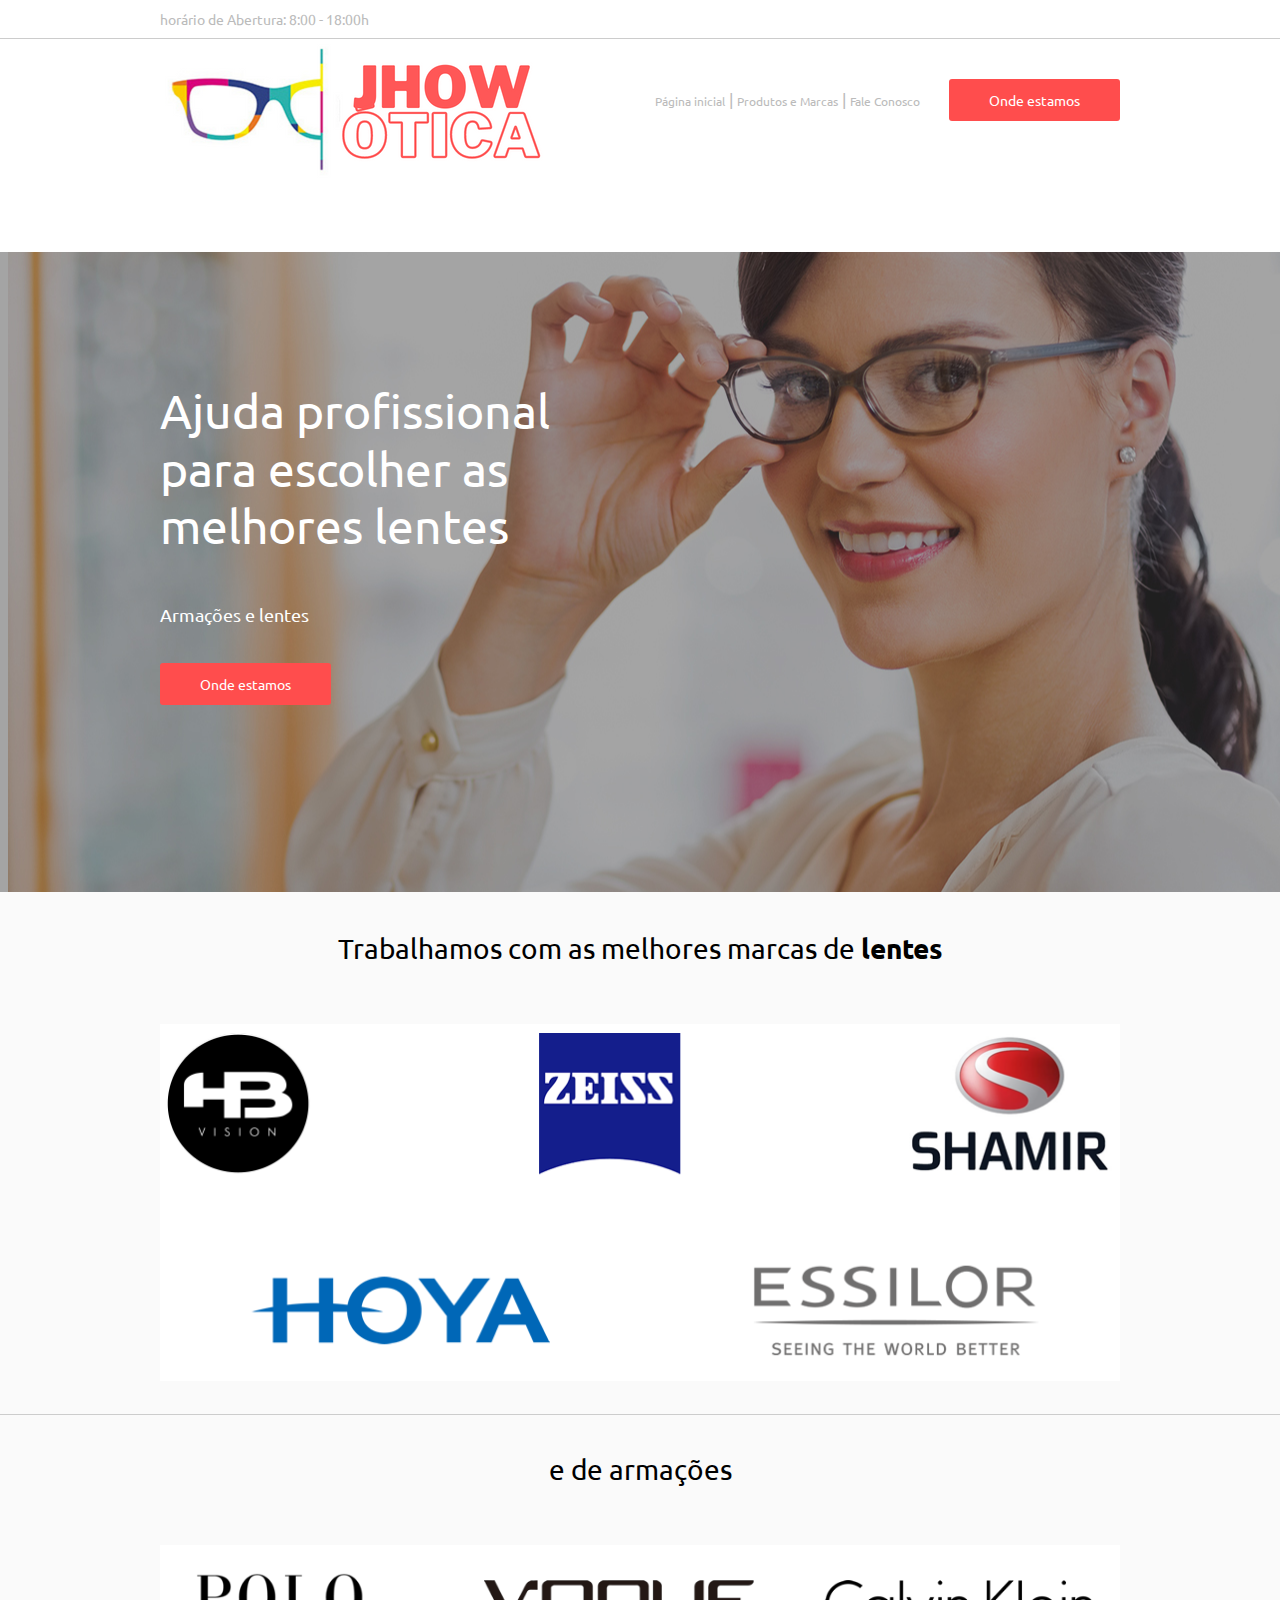
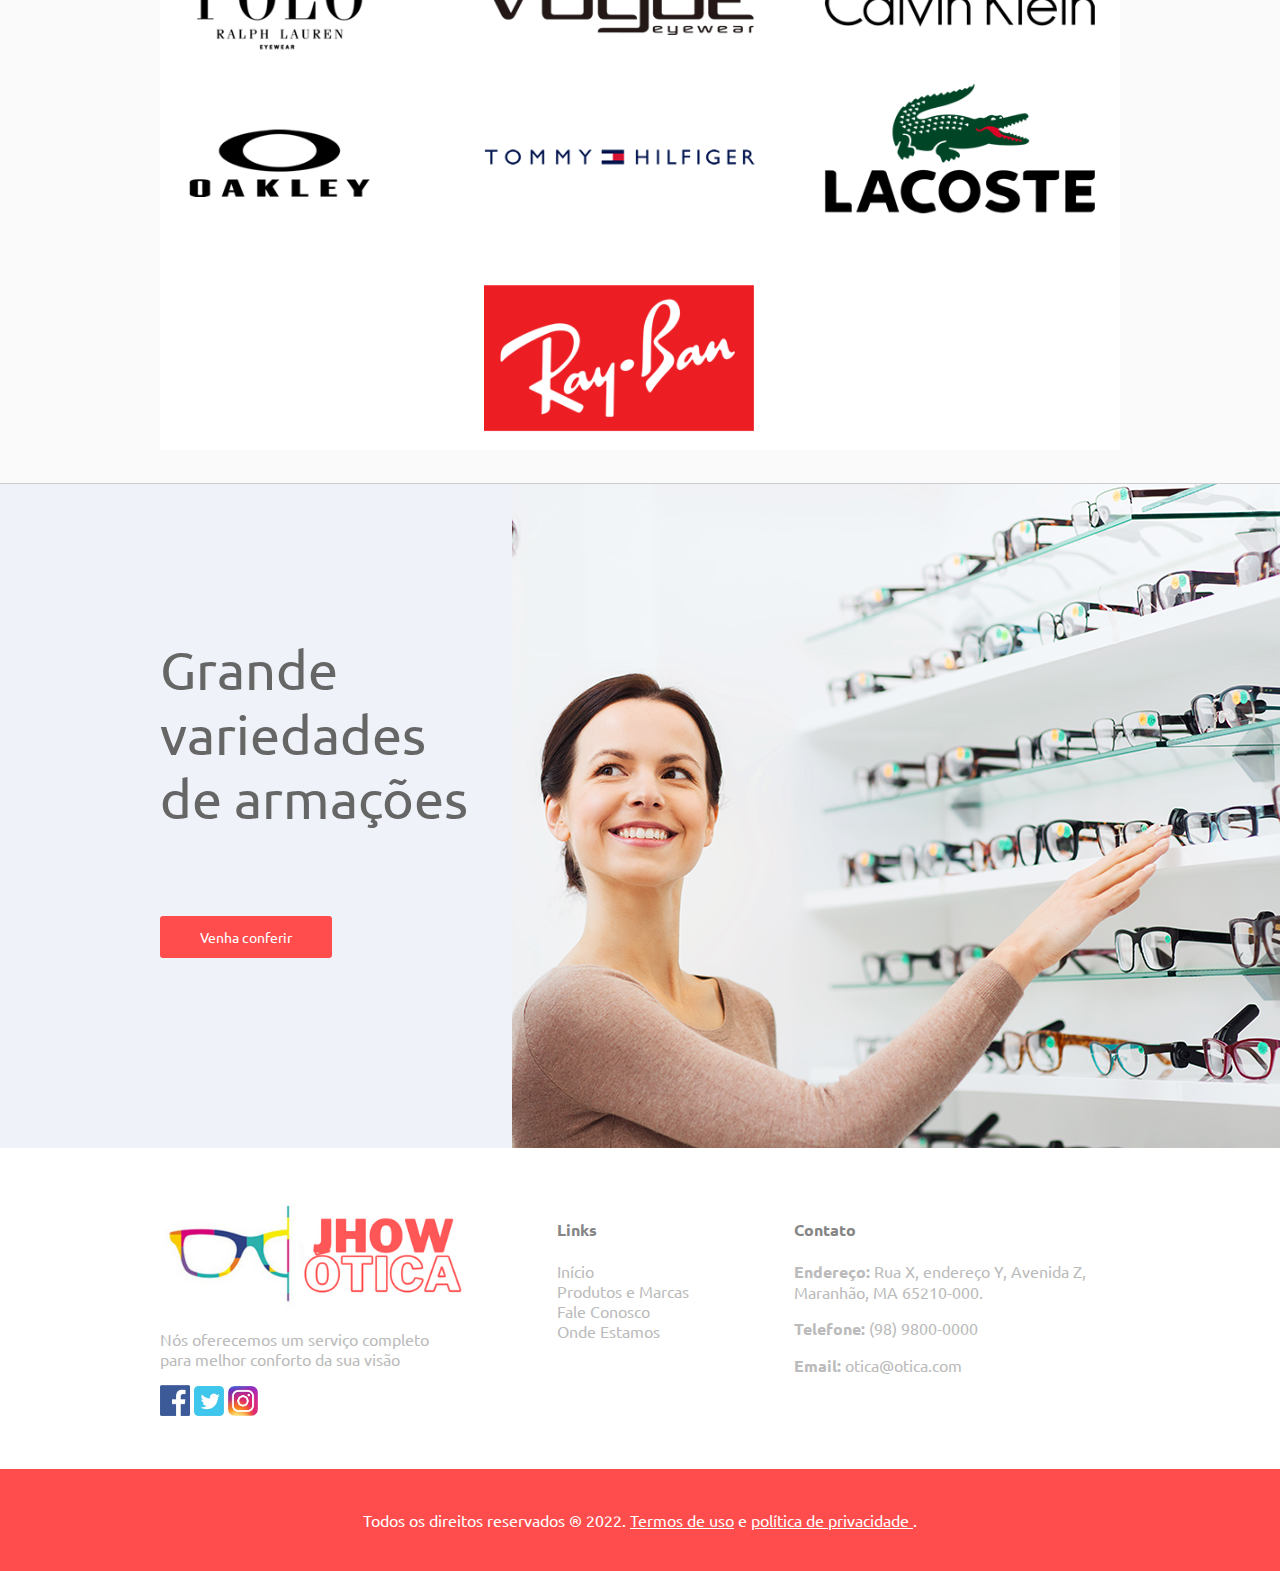
==== index.html @ 04d1ae9f "arquivo atualizado" ====
<!DOCTYPE html>
<html lang="en">

<head>
    <meta charset="UTF-8">
    <meta http-equiv="X-UA-Compatible" content="IE=edge">
    <meta name="viewport" content="width=device-width, initial-scale=1.0">
    <title>Página Inicial</title>
    <link rel="stylesheet" href="style.css">
</head>

<body>
    <div class="modal">
        <a>X</a>
        <h2>Ofertas de 10%</h2>
        <p>
        <form name="modal_form" method="post">
            digite seu e-mail e ganhe 10% de desconto em qualquer compra:
            <br>
            <input type="text" name="email" placeholder="digite seu e-mail aqui">
            <br>
            <br>
            <input type="submit" value="Enviar" class="btn_destaque" />
        </form>
        </p>
    </div>
    <header>
        <div class="barra_superior">
            <div class="container">
                horário de Abertura: 8:00 - 18:00h
            </div>
        </div>
        <div class="container">
            <img class="logo" src="img/JHOW´S ÓTICA.png" alt="aqui está a logo da empresa" title="logo da empresa Jhow">


            <nav>
                <a href="index.html" alt="vai para a página inicial do site"
                    title="retorna para a página Inicial">Página inicial</a> |
                <a href="#marcas" alt="vai para a página de Produtos e Marcas"
                    title="vai para a página de produtos e marcas">Produtos e Marcas</a> |
                <a href="faleConosco.html" alt="vai para a página de fale conosco"
                    title="vai para a página de fale conosco">Fale Conosco</a>

                <a class="btn_destaque" href="OndeEstamos.html">Onde estamos</a>

            </nav>
        </div>
    </header>
    <br class="clearfix">
    <section class="sec01">
        <div class="container">
            <p class="titulo">
                Ajuda profissional <br>
                para escolher as <br>
                melhores lentes
            </p>

            <p>
                Armações e lentes
            </p>

            <a class="btn_destaque" href="OndeEstamos.html">Onde estamos</a>
        </div>
    </section>
    <section class="sec02">
        <div class="container">
            <a name="marcas"></a>
            <p>
                Trabalhamos com as melhores marcas de <b>lentes</b>
            </p>

            <img src="img/LogoLentes.png" alt="Logo de marcas (Lentes)">
        </div>
    </section>
    <section class="sec02">
        <div class="container">
            <p>
                e de armações
            </p>

            <img src="img/LogoArmacoes.png" alt="Logo de marcas (Armações)">
        </div>
    </section>

    <section class="sec03">
        <div class="container">
            <div class="largura40">
                <p>
                    Grande <br>
                    variedades <br>
                    de armações
                </p>

                <a class="btn_destaque" href="OndeEstamos.html">Venha conferir</a></a>
            </div>
        </div>
        <div class="largura60 home2"></div>
    </section>
    <footer>
        <div class="container">
            <div class="um_terco">
                <img class="logo" src="img/JHOW´S ÓTICA.png" alt="logo da empresa" title="aqui fica a logo da empresa">
                <p>
                    Nós oferecemos um serviço completo <br>
                    para melhor conforto da sua visão
                </p>
                <a href="https://www.facebook.com/jhousefkl">
                    <img src="img/facebook.jpg" width="30" alt="link para facebook">
                </a>
                <a href="#">
                    <img src="img/twitter.jpg" width="30" alt="link para twitter">
                </a>
                <a href="https://www.instagram.com/jhousef_mz/">
                    <img src="img/Instragram.jpg" width="30" alt="link para instagram">
                </a>
            </div>
            <div class="um_terco">
                <div class="margem_esquerda">
                    <h4>Links</h4>
                    <p>
                        <a href="index.html">Início</a> <br>
                        <a href="#marcas">Produtos e Marcas</a> <br>
                        <a href="faleConosco.html">Fale Conosco</a> <br>
                        <a href="OndeEstamos.html">Onde Estamos</a> <br>
                    </p>
                </div>
            </div>
            <div class="um_terco">
                <h4>Contato</h4>

                <p>
                    <b>Endereço:</b>
                    Rua X, endereço Y, Avenida Z, <br>
                    Maranhão, MA 65210-000.
                </p>

                <p>
                    <b>Telefone:</b>
                    <a href="tel:9898000000">(98) 9800-0000</a>
                </p>

                <p>
                    <b>Email:</b>
                    <a href="mailto:otica@octica.com">otica@otica.com</a>
                </p>

            </div>
        </div>
        <br class="clearfix">
        <div class="direitos_reservados">
            <p>
                Todos os direitos reservados &reg; 2022.
                <a href="termosDeUso.html">Termos de uso</a> e <a href="politicaDePrivacidade.html">política de
                    privacidade
                </a>.
            </p>
        </div>
    </footer>

    <style>
        @import url('https://fonts.googleapis.com/css2?family=Ubuntu:ital@0;1&display=swap');
    </style>

    <script type="text/javascript" src="js/script.js"></script>
</body>

</html>
---- style.css ----
@import url('https://fonts.googleapis.com/css2?family=Raleway:wght@100&family=Ubuntu:ital@0;1&display=swap');
@font-face {
    font-family: "florentia";
    src: url("fonts/Florentia-Thin-trial.ttf");
}
.clearfix{
    clear: both;
}
body{
    margin: 0px;
    font-family: 'Ubuntu', sans-serif;
}
.barra_superior{
    border-bottom: 1px solid rgb(204,204,204);
    color: rgb(187,187,187);
    padding-top: 10px;
    padding-bottom: 10px;
    font-size: 14px;
}
.container{
    max-width: 960px;
    width: 100%;
    margin: 0 auto;   
}
nav{
    color: rgb(187,187,187);
    float: right;
    margin-top: 50px;
}
nav a{
    color: rgb(187,187,187);
    text-decoration: none;
    font-size: 12px;
}
.btn_destaque, .metade input[type=submit]{
    background-color: rgb(255, 77, 77);
    color: white;
    padding: 12px 40px;
    border-radius: 3px;
    text-decoration: none;
    font-size: 14px;
}
.btn_destaque:hover, .metade input[type=submit]:hover{
    background: rgb(255, 67, 67);
}
header .btn_destaque{
    margin-left: 25px;
}
.sec01{
    height: 640px;
    color: white;
    background-image: url(img/Home.png);
    background-repeat: no-repeat;
    background-position: center;
}
.sec01 p.titulo{
    font-size: 48px;
    padding-top: 130px;
    padding-bottom: 1px;
}
.sec01 p{
    font-size: 18px;
    padding-bottom: 30px;
    line-height: 120%;
}
.sec02{
    border-bottom: 1px solid rgb(204,204,204);
    padding-top: 10px;
}
.sec02 img{
    width: 100%;
    margin-top: 30px;
    margin-bottom: 30px;
}
.sec02 p{
    text-align: center;
    font-size: 28px;
}
.sec03{
    background-color: rgb(239, 243, 249);
    height: 664px;
}
.sec03 p{
    font-size: 54px;
    line-height: 120%;
    color: rgb(102, 102, 102);
    padding-top: 100px;
    padding-bottom: 40px;
}
.largura40{
    width: 35%;
    float: left;
}
.largura60{
    width: 60%;
    float: right;
}
.home2{
    background-image: url(img/Home2.png);
    height: 664px;
    background-position: right;
}
.um_terco{
    width: 33%;
    float: left;
    padding-top: 50px;
}
.um_terco h4{
    color: rgb(134, 134, 134);
}
.um_terco .logo{
    width: 100%;
}
.um_terco p{
    color: rgb(187,187,187);
}
.um_terco a{
    text-decoration: none;
    color: rgb(187,187,187);
}
.margem_esquerda{
    margin-left: 80px;
}
.direitos_reservados{
    background-color: rgb(255, 77, 77);
    color: white;
    padding-top: 25px;
    padding-bottom: 25px;
    margin-top: 50px;
    width: 100%;
    text-align: center;
}
.direitos_reservados a{
    color: white;
}
.sec_fale, .sec_onde{
    height: 500px;
    background-color: #FAFAFA;
}
.sec_fale .metade{
    padding-top: 100px;
}
section{
    background-color: #FAFAFA;
}
.metade{
    width: 50%;
    float: left;
    line-height: 150%;
    color: rgb(120, 120, 120);
}
.metade a{
    text-decoration: none;
}
.metade label{
    width: 30%;
    display: inline-block;
    vertical-align: top;
}
.metade.form{
    line-height: 250%;
}
.metade.form input[type=text], .metade.form textarea,
.modal input[type=text]{
    border: none;
    border-bottom: solid 1px lightgray;
    width: 63%;
    background-color: #FAFAFA;
    padding: 10px;
}
.modal input[type=submit]{
    padding-top: 10px;
    border: none;
}
.metade textarea{
    min-height: 100px;
}
.metade input[type=submit]{
    border: none;
    float: right;
    margin-right: 10px;
}
.metade div, .metade address{
    padding-left: 20px;
}
.modal{
    display: none;
    position: fixed;
    width: 400px;
    height: 200px;
    background-color: white;
    top: 50%;
    margin-top: -100px;
    left: 50%;
    margin-left: -200px;
    padding: 20px;
    border-radius: 5px;
}
.modal input[type=text]{
    width: 95%;
}
.modal a{
    float: right;
    font-size: 24px;
    text-decoration: none;
    color: black;
    margin-top: -15px;
    margin-right: -12px;
    cursor: pointer;
}
.modal a:hover{
    background-color: rgba(255, 0, 0, 0.801);
    color: white;
}

@media screen and (min-width: 481px) and (max-width: 1366px){
    nav{
        padding-bottom: 20px;
    }
    section iframe{
        width: 100%;
        height: 400px;
    }
    footer .um_terco{
        width: 33%;
    }
    footer .um_terco .margem_esquerda .margem_int{
        margin-left: -50px;
    }
}

@media screen and (max-width: 480px){
    .barra_superior .container{
        margin-left: 10px;
    }
    .logo{
        width: 100%;
    }
    nav{
        float: none;
        margin-left: 10px;
        font-size: 16px;
    }
    nav .btn_destaque{
        margin-left: 0px;
    }
    .sec01 p, .sec01 a{
        margin-left: 20px;
    }
    .sec03{
        height: 400px;
        text-align: center;
        border-bottom: solid 1px rgb(204,204,204);
    }
    .sec03 p{
        padding-top: 10px;
    } 
    .sec03 .home2{
        background-image: none;
        height: 400px;
    }
    .sec03 .largura40{
        width: 100%;
        margin-left: 20px;
        height: 400px;
    }
    .sec03 .largura60.home2{
        height: 0%;
    }
    .container .logo{
        width: 50%;
    }
    .container{
        text-align: center;
    }
    .container .um_terco{
        width: 100%;
    }
    .margem_esquerda{
        margin: auto;
    }
}
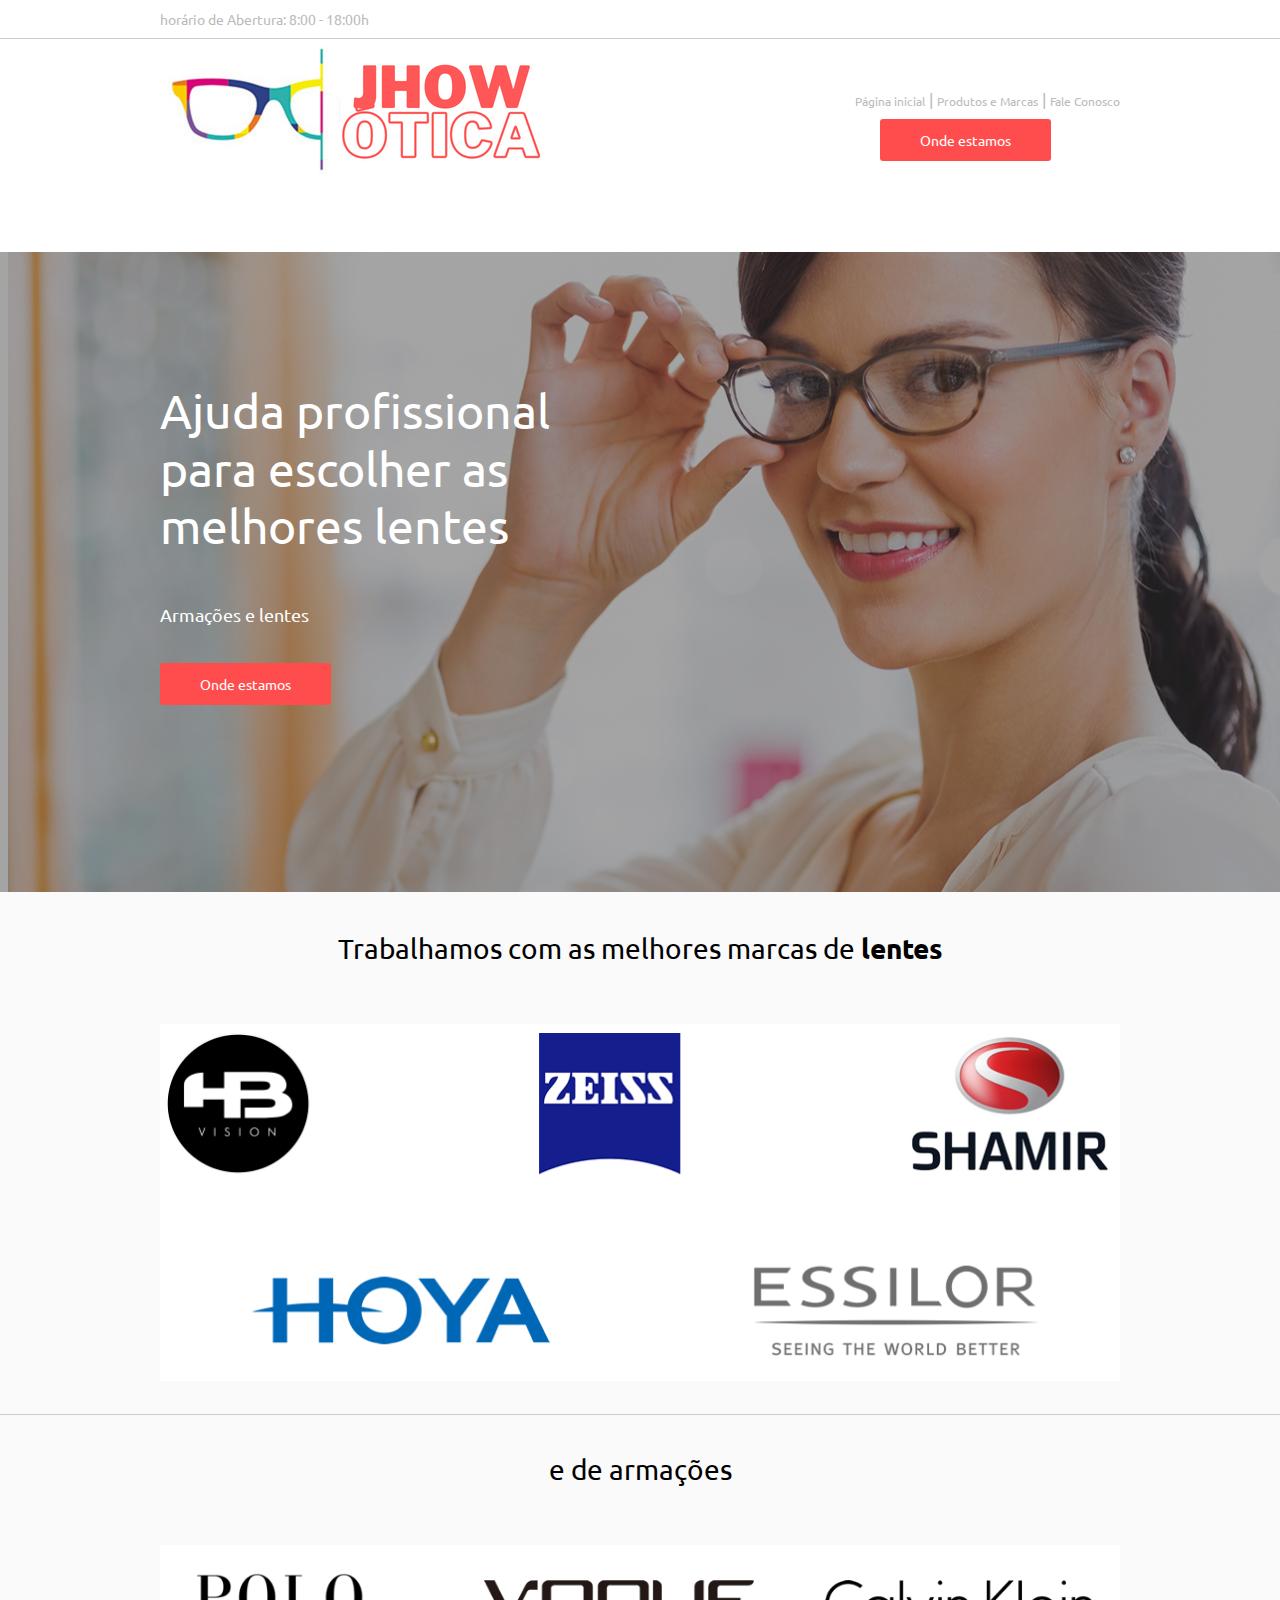
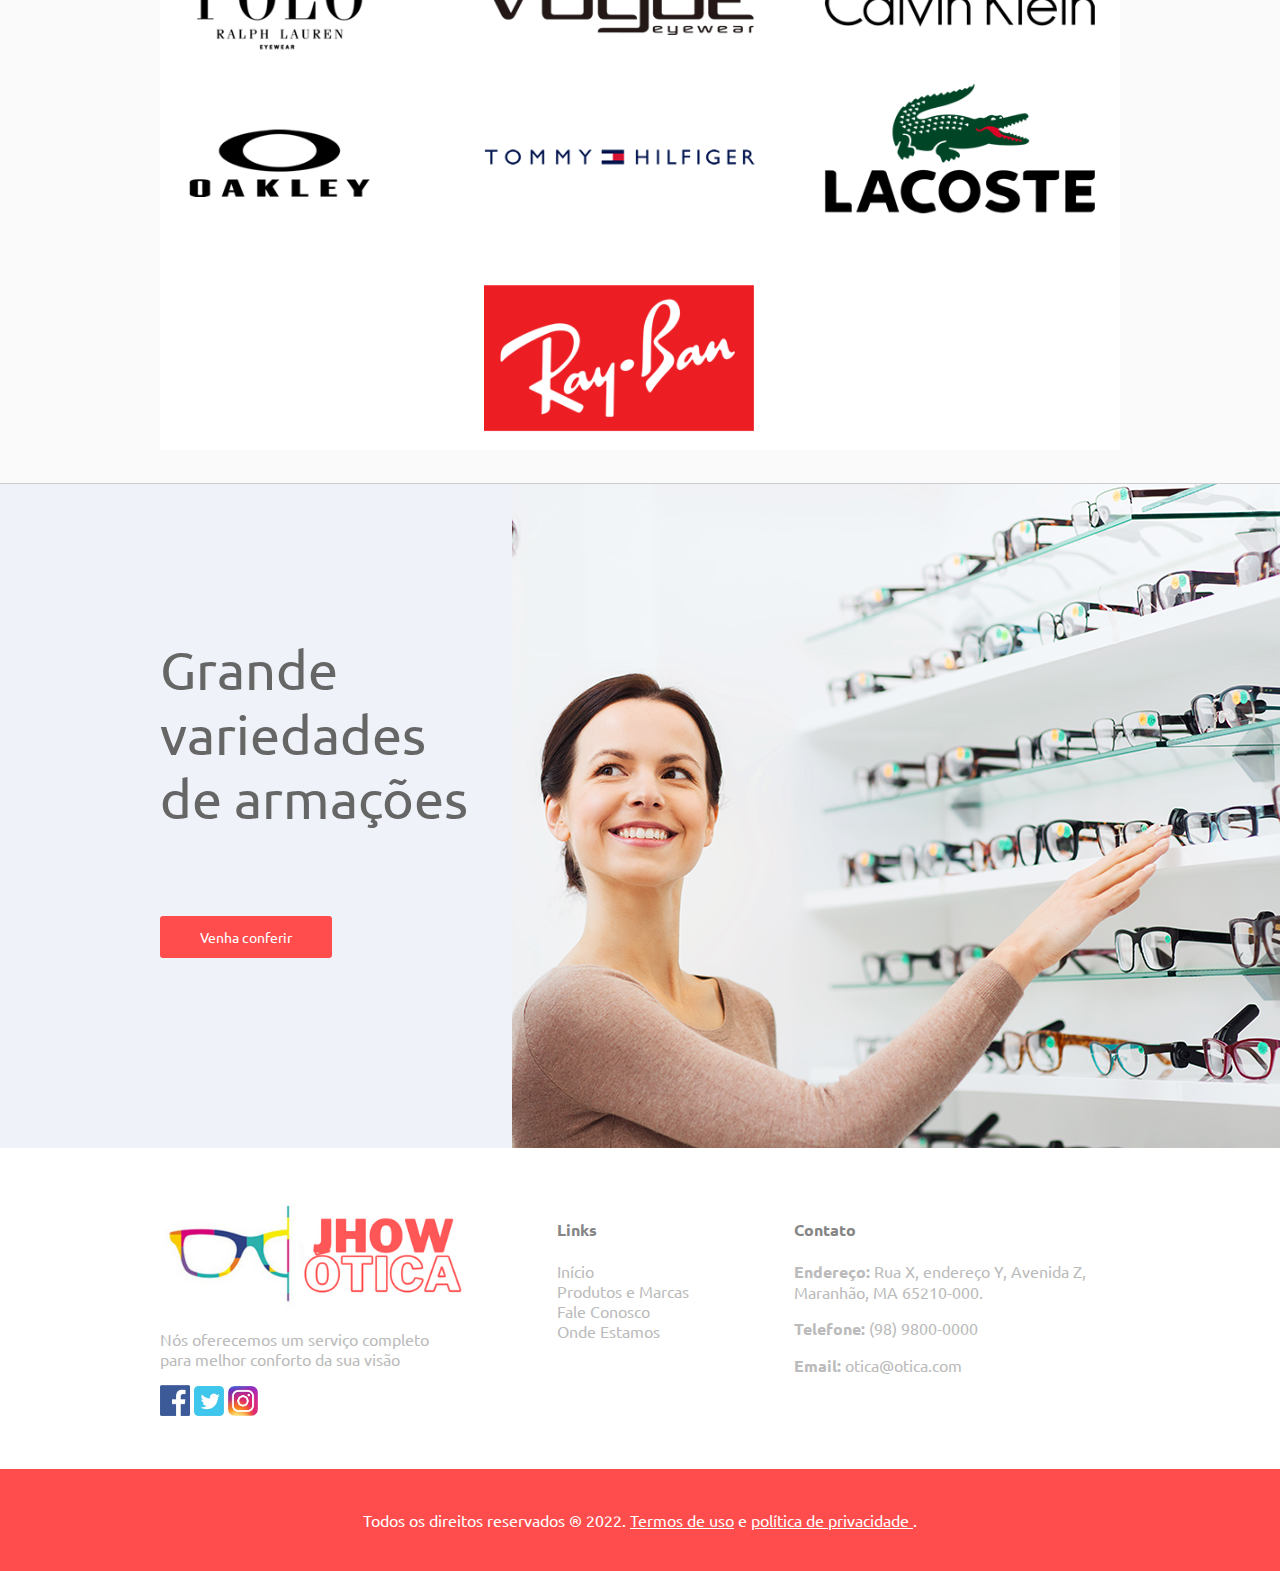
==== commit 51b5e3aa: "atualização na responsividade" ====
--- a/index.html
+++ b/index.html
@@ -10,19 +10,24 @@
 </head>
 
 <body>
-    <div class="modal">
-        <a>X</a>
-        <h2>Ofertas de 10%</h2>
-        <p>
-        <form name="modal_form" method="post">
-            digite seu e-mail e ganhe 10% de desconto em qualquer compra:
-            <br>
-            <input type="text" name="email" placeholder="digite seu e-mail aqui">
-            <br>
-            <br>
-            <input type="submit" value="Enviar" class="btn_destaque" />
-        </form>
-        </p>
+    <div class="pos_modal">
+        <div class="modal">
+            <a class="fechar">X</a>
+            <h2>Ofertas de 10%</h2>
+            <p>
+            <form name="modal_form" method="get">
+                digite seu e-mail e ganhe 10% de desconto em qualquer compra:
+                <br>
+                <br>
+                <input type="text" name="email" autocomplete="off" placeholder="digite seu e-mail aqui">
+                <br>
+                <span name="invalido" class="nao_valido">E-mail inválido</span>
+                <br>
+                <br>
+                <input type="submit" value="Enviar" class="btn_destaque" />
+            </form>
+            </p>
+        </div>
     </div>
     <header>
         <div class="barra_superior">
@@ -41,7 +46,8 @@
                     title="vai para a página de produtos e marcas">Produtos e Marcas</a> |
                 <a href="faleConosco.html" alt="vai para a página de fale conosco"
                     title="vai para a página de fale conosco">Fale Conosco</a>
-
+                <br>
+                <br>
                 <a class="btn_destaque" href="OndeEstamos.html">Onde estamos</a>
 
             </nav>
@@ -56,7 +62,7 @@
                 melhores lentes
             </p>
 
-            <p>
+            <p id="arm">
                 Armações e lentes
             </p>
 
--- a/style.css
+++ b/style.css
@@ -9,6 +9,9 @@
 body{
     margin: 0px;
     font-family: 'Ubuntu', sans-serif;
+}
+input, textarea {
+    font-family: sans-serif;
 }
 .barra_superior{
     border-bottom: 1px solid rgb(204,204,204);
@@ -187,7 +190,7 @@
     display: none;
     position: fixed;
     width: 400px;
-    height: 200px;
+    height: 230px;
     background-color: white;
     top: 50%;
     margin-top: -100px;
@@ -213,6 +216,23 @@
     color: white;
 }
 
+span.nao_valido{
+    color: red;
+    display: none;
+}
+input.nao_valido, textarea.nao_valido{
+    color: red !important;
+    border-bottom: 1px solid red !important;
+}
+
+.texto{
+    color: gray;
+    float: right;
+    font-size: 12px;
+    line-height: 14px;
+}
+
+
 @media screen and (min-width: 481px) and (max-width: 1366px){
     nav{
         padding-bottom: 20px;
@@ -238,11 +258,24 @@
     }
     nav{
         float: none;
-        margin-left: 10px;
+        margin-left: 0px;
         font-size: 16px;
     }
-    nav .btn_destaque{
-        margin-left: 0px;
+    .pos_modal{
+        width: 100%;
+    }
+    .modal{
+        width: 350px;
+        padding-left: 30px;
+    }
+    .pos_modal .modal .fechar{
+        background-color: rgba(255, 29, 29, 0.89) !important;
+        color: white;
+        padding: 3px 5px;
+        border-radius: 2px;
+    }
+    .pos_modal .modal .fechar:hover{
+        background-color: rgb(252, 0, 0) !important;
     }
     .sec01 p, .sec01 a{
         margin-left: 20px;
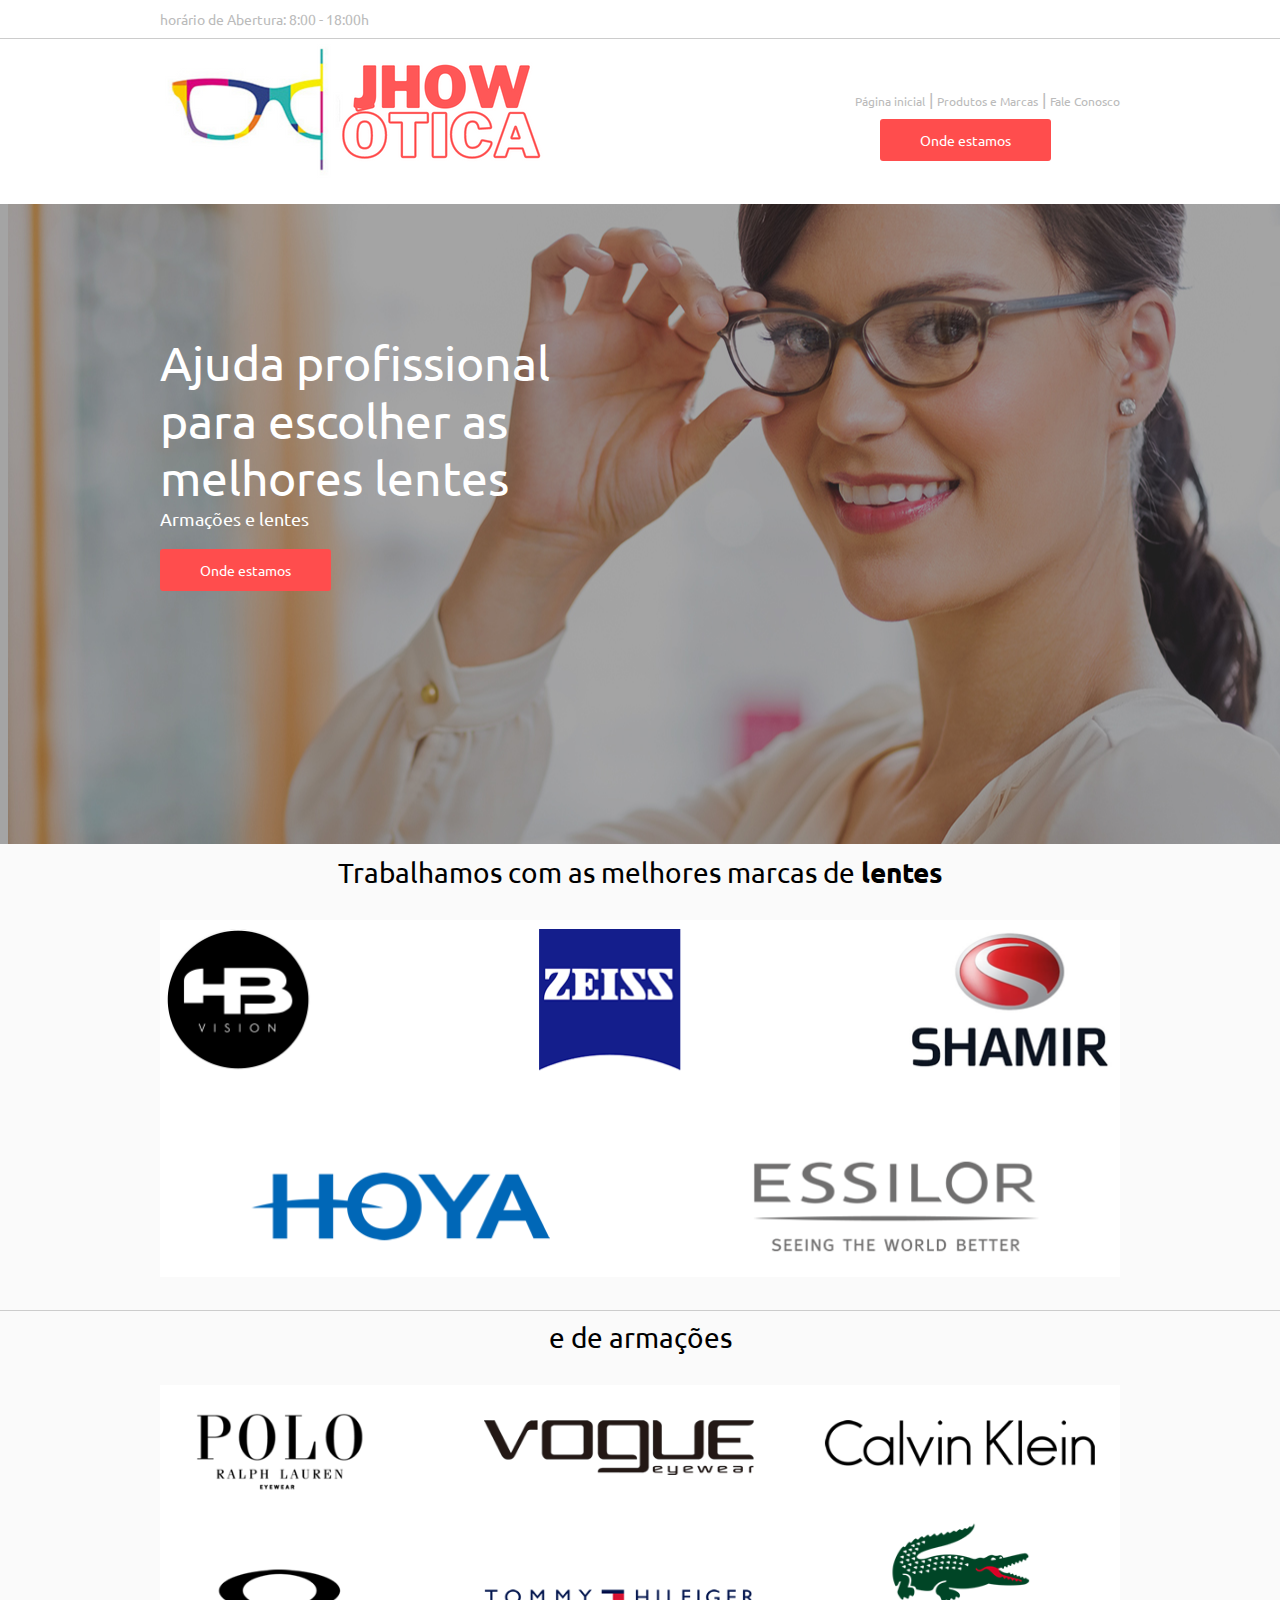
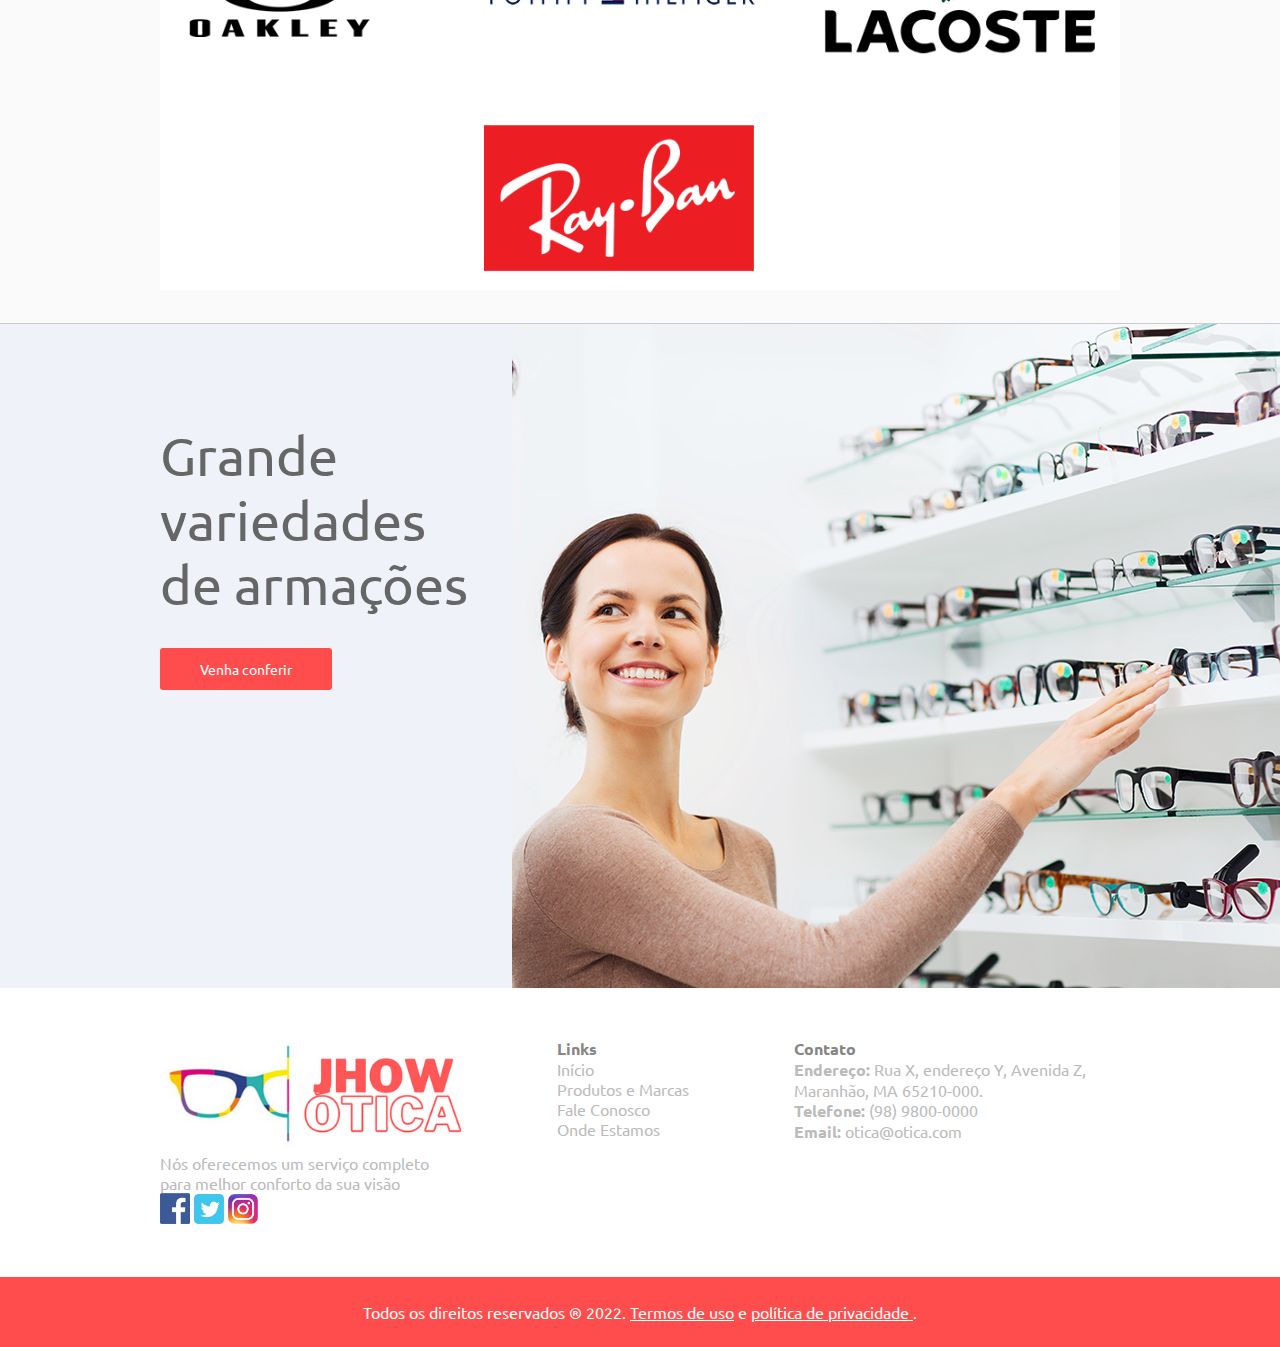
==== commit 4cc5d86e: "atualização completa na respondividade" ====
--- a/index.html
+++ b/index.html
@@ -22,8 +22,6 @@
                 <input type="text" name="email" autocomplete="off" placeholder="digite seu e-mail aqui">
                 <br>
                 <span name="invalido" class="nao_valido">E-mail inválido</span>
-                <br>
-                <br>
                 <input type="submit" value="Enviar" class="btn_destaque" />
             </form>
             </p>
@@ -49,7 +47,6 @@
                 <br>
                 <br>
                 <a class="btn_destaque" href="OndeEstamos.html">Onde estamos</a>
-
             </nav>
         </div>
     </header>
--- a/style.css
+++ b/style.css
@@ -5,6 +5,11 @@
 }
 .clearfix{
     clear: both;
+}
+*{
+    padding: 0;
+    margin: 0;
+    box-sizing: border-box;
 }
 body{
     margin: 0px;
@@ -261,18 +266,68 @@
         margin-left: 0px;
         font-size: 16px;
     }
+
+    /* ------ Página inicial ------ */
+    .sec01{
+        margin-top: 24px;
+    }
+    .sec01 .titulo{
+        margin-left: 0px;
+    }
+    .sec01 p#arm{
+        margin-top: 50px;
+    }
+    .sec01 .container .btn_destaque{
+        margin-top: 100px;
+    }
+    .sec03 .container .btn_destaque{
+        width: 100%;
+        margin-right: 20px;
+    }
+    /* ------ Fale Conosco ------ */
+    .metade{
+        width: 100%;
+    }
+    a.btn_destaque{
+        width: 100%;
+        float: right;
+        border-radius: 8px;
+        text-align: center;
+        
+    }
+    
+    span.texto {
+        float: none;
+        text-align: center;
+    }
+    .sec_fale input[type=submit]{
+        float: none;
+        width: 100%;
+        margin-top: 20px;
+        border-radius: 8px;
+        padding: 12px;
+    }
+    /* ------ Onde Estamos ------ */
+    .sec_onde .metade{
+        background-color: #FAFAFA;
+        padding-bottom: 10px;
+    }
+
+    /* ---------- ----------- */
+
     .pos_modal{
         width: 100%;
     }
     .modal{
-        width: 350px;
+        width: 400px;
+        height: 190px;
         padding-left: 30px;
     }
     .pos_modal .modal .fechar{
         background-color: rgba(255, 29, 29, 0.89) !important;
         color: white;
         padding: 3px 5px;
-        border-radius: 2px;
+        border-radius: 1px;
     }
     .pos_modal .modal .fechar:hover{
         background-color: rgb(252, 0, 0) !important;
